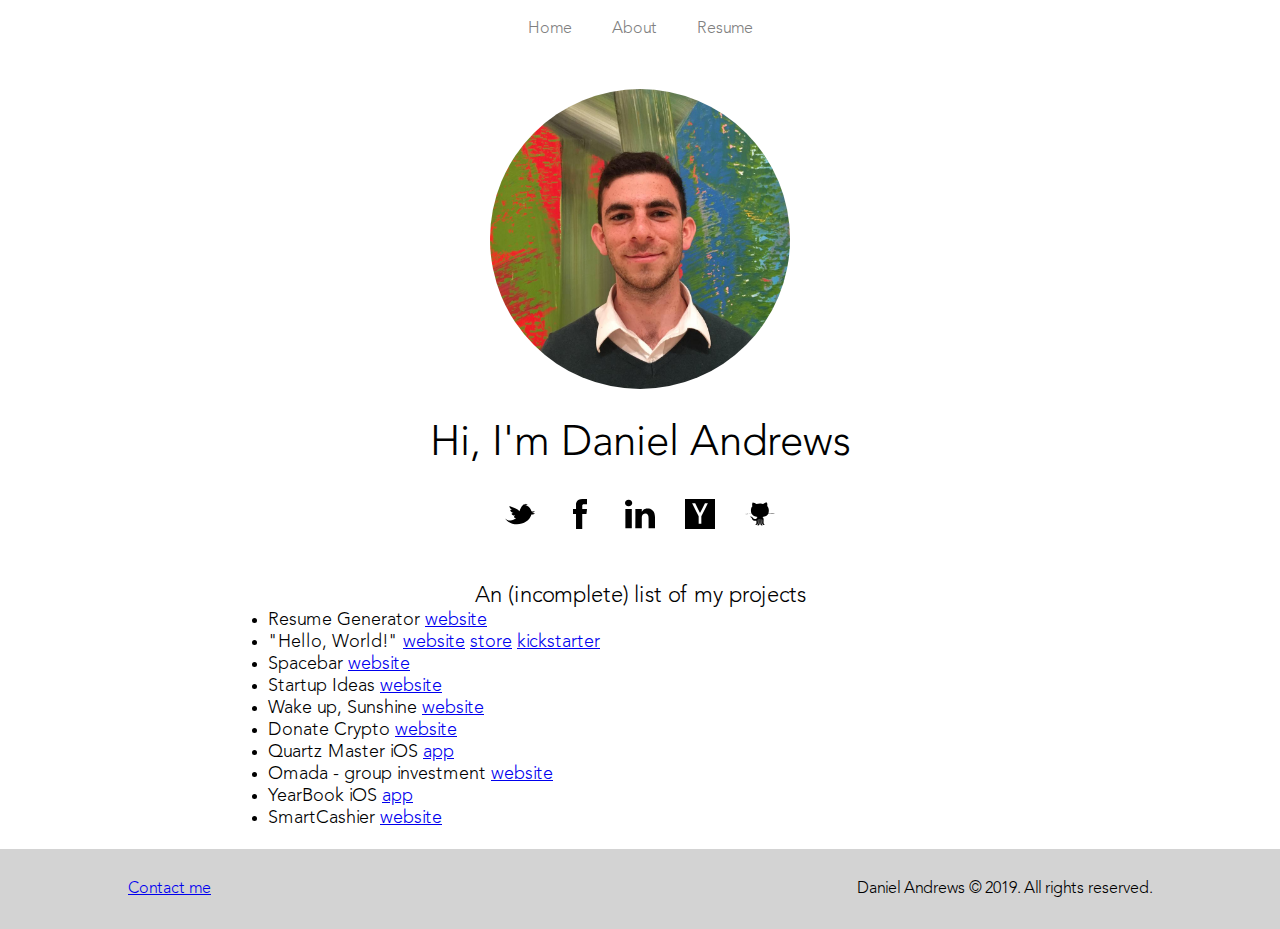
==== index.html @ 1b1275c8 "added nav, footer, and about page" ====
<!DOCTYPE html>
<html>
<head>
  <title>Daniel Andrews</title>
  <link rel="stylesheet" type="text/css" href="style.css">
</head>
<body>
  <div id="nav">
    <div><a href="./">Home</a></div>
    <div><a href="./about.html">About</a></div>
    <!-- <div><a href="./projects">Projects</a></div> -->
    <div><a href="./resume.pdf">Resume</a></div>
  </div>
  <div id="pp-container">
    <img src="./img/pp.jpg" id="pp">
  </div>
  <h1>Hi, I'm Daniel Andrews</h1>
  <div id="social">
    <a href="https://twitter.com/danielandrews43"><img src="./img/tw_icon.svg"></a>
    <a href="https://www.facebook.com/danielandrews43"><img src="./img/fb_icon.svg"></a>
    <a href="https://www.linkedin.com/in/daniel-andrews-965400111/"><img src="./img/li_icon.svg"></a>
    <a href="https://news.ycombinator.com/user?id=danielandrews43"><img src="./img/hn_icon.svg"></a>
    <a href="https://github.com/DanielAndrews43"><img src="./img/gh_icon.svg"></a>
  </div>
  <div id="projects">
    <h3>An (incomplete) list of my projects</h3>
    <ul>
      <li>Resume Generator <a href="http://www.buildresu.me/">website</a></li>
      <li>"Hello, World!" <a href="https://hellobook.io/">website</a> <a href="https://shop.hellobook.io/collections/frontpage">store</a> <a href="https://www.kickstarter.com/projects/2030045192/hello-world-coffee-table-book">kickstarter</a></li>
      <li>Spacebar <a href="https://space-bar.herokuapp.com/">website</a></li>
      <li>Startup Ideas <a href="https://ponzischeme.herokuapp.com/">website</a></li>
      <li>Wake up, Sunshine <a href="https://cwacofy.herokuapp.com/">website</a></li>
      <li>Donate Crypto <a href="https://donatecrypto.org/">website</a></li>
      <li>Quartz Master iOS <a href="https://itunes.apple.com/us/app/quartz-master-tile-app/id1322179673?mt=8">app</a></li>
      <li>Omada - group investment <a href="https://devpost.com/software/omada">website</a></li>
      <li>YearBook iOS <a href="https://itunes.apple.com/us/app/yearbook-photo-a-day/id1229001571?mt=8">app</a></li>
      <li>SmartCashier <a href="http://www.hackathon.io/smartcashier">website</a></li>
    </ul>
  </div>
  <div id="footer">
    <div id="footer-container">
      <div id="contact"><a href="mailto:danielandrews@berkeley.edu?Subject=Hello,%20World!" target="_top">Contact me</a></div>
      <div id="copyright">Daniel Andrews © 2019. All rights reserved.</div>
    </div>
  </div>
</body>
</html>
---- style.css ----
html, body, div, span, applet, object, iframe,
h1, h2, h3, h4, h5, h6, p, blockquote, pre,
a, abbr, acronym, address, big, cite, code,
del, dfn, em, img, ins, kbd, q, s, samp,
small, strike, strong, sub, sup, tt, var,
b, u, i, center,
dl, dt, dd, ol, ul, li,
fieldset, form, label, legend,
table, caption, tbody, tfoot, thead, tr, th, td,
article, aside, canvas, details, embed,
figure, figcaption, footer, header, hgroup,
menu, nav, output, ruby, section, summary,
time, mark, audio, video {
  margin: 0;
  padding: 0;
  border: 0;
  font-size: 100%;
  font: inherit;
  vertical-align: baseline; }

@font-face {
  font-family: "Avenir-Light";
  src: url(./avenir-light.ttf); }
#nav {
  display: flex;
  flex-direction: row;
  justify-content: center;
  font-family: avenir-light; }
  #nav div {
    padding: 20px; }
    #nav div a {
      color: gray;
      text-decoration: none; }
    #nav div a:hover {
      color: lightgray;
      text-decoration: underline; }

#pp-container {
  margin: 30px 0;
  width: 100%;
  display: flex;
  align-items: center;
  justify-content: center; }
  #pp-container #pp {
    max-width: 300px;
    max-height: 300px;
    width: 300px;
    height: 300px;
    border-radius: 50%; }

h1 {
  text-align: center;
  font-size: 42px;
  margin: 30px 0;
  font-family: avenir-light; }

#social {
  display: flex;
  flex-direction: row;
  align-items: center;
  justify-content: center;
  margin: 30px 0; }
  #social a {
    margin: 0 15px; }
    #social a img {
      height: 30px; }

#projects {
  display: flex;
  justify-content: center;
  align-items: center;
  flex-direction: column;
  font-family: avenir-light;
  padding: 20px; }
  #projects h3 {
    font-size: 22px; }
  #projects ul {
    width: 60%; }
    #projects ul li {
      font-size: 18px;
      width: 100%; }

#footer {
  width: 100%;
  height: 80px;
  background-color: lightgray;
  font-family: avenir-light;
  justify-content: center;
  align-items: center;
  display: flex; }
  #footer #footer-container {
    display: flex;
    flex-direction: row;
    justify-content: space-between;
    width: 80%;
    align-items: center; }

#content {
  margin: 0 auto;
  width: 80%;
  font-family: avenir-light; }

/*# sourceMappingURL=style.css.map */
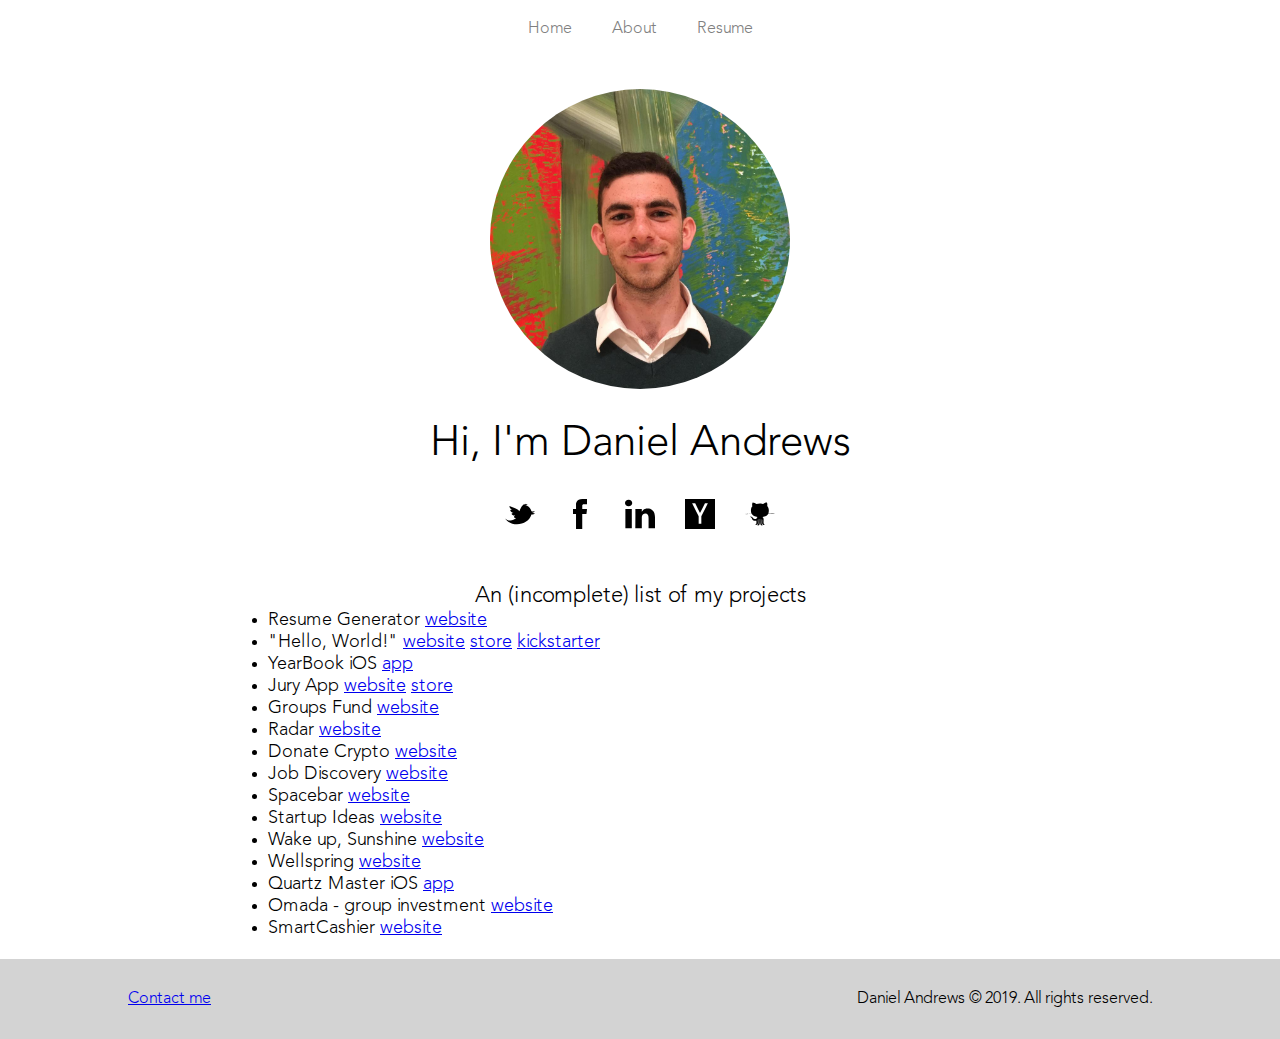
==== commit 45d33676: "added new jobs and link hover effects" ====
--- a/index.html
+++ b/index.html
@@ -27,13 +27,18 @@
     <ul>
       <li>Resume Generator <a href="http://www.buildresu.me/">website</a></li>
       <li>"Hello, World!" <a href="https://hellobook.io/">website</a> <a href="https://shop.hellobook.io/collections/frontpage">store</a> <a href="https://www.kickstarter.com/projects/2030045192/hello-world-coffee-table-book">kickstarter</a></li>
+      <li>YearBook iOS <a href="https://itunes.apple.com/us/app/yearbook-photo-a-day/id1229001571?mt=8">app</a></li>
+      <li>Jury App <a href="http://www.getjuryapp.com/">website</a> <a href="https://gumroad.com/l/jury-app">store</a></li>
+      <li>Groups Fund <a href="http://groupsfund-frontend.herokuapp.com/">website</a></li>
+      <li>Radar <a href="https://checkradar.io/">website</a></li>
+      <li>Donate Crypto <a href="https://donatecrypto.org/">website</a></li>
+      <li>Job Discovery <a href="https://jobdiscovery.herokuapp.com/">website</a></li>
       <li>Spacebar <a href="https://space-bar.herokuapp.com/">website</a></li>
       <li>Startup Ideas <a href="https://ponzischeme.herokuapp.com/">website</a></li>
       <li>Wake up, Sunshine <a href="https://cwacofy.herokuapp.com/">website</a></li>
-      <li>Donate Crypto <a href="https://donatecrypto.org/">website</a></li>
+      <li>Wellspring <a href="http://www.wellspringind.org/">website</a></li>
       <li>Quartz Master iOS <a href="https://itunes.apple.com/us/app/quartz-master-tile-app/id1322179673?mt=8">app</a></li>
       <li>Omada - group investment <a href="https://devpost.com/software/omada">website</a></li>
-      <li>YearBook iOS <a href="https://itunes.apple.com/us/app/yearbook-photo-a-day/id1229001571?mt=8">app</a></li>
       <li>SmartCashier <a href="http://www.hackathon.io/smartcashier">website</a></li>
     </ul>
   </div>
--- a/style.css
+++ b/style.css
@@ -79,6 +79,9 @@
     #projects ul li {
       font-size: 18px;
       width: 100%; }
+      #projects ul li a:hover {
+        opacity: 0.9;
+        text-decoration: none; }
 
 #footer {
   width: 100%;
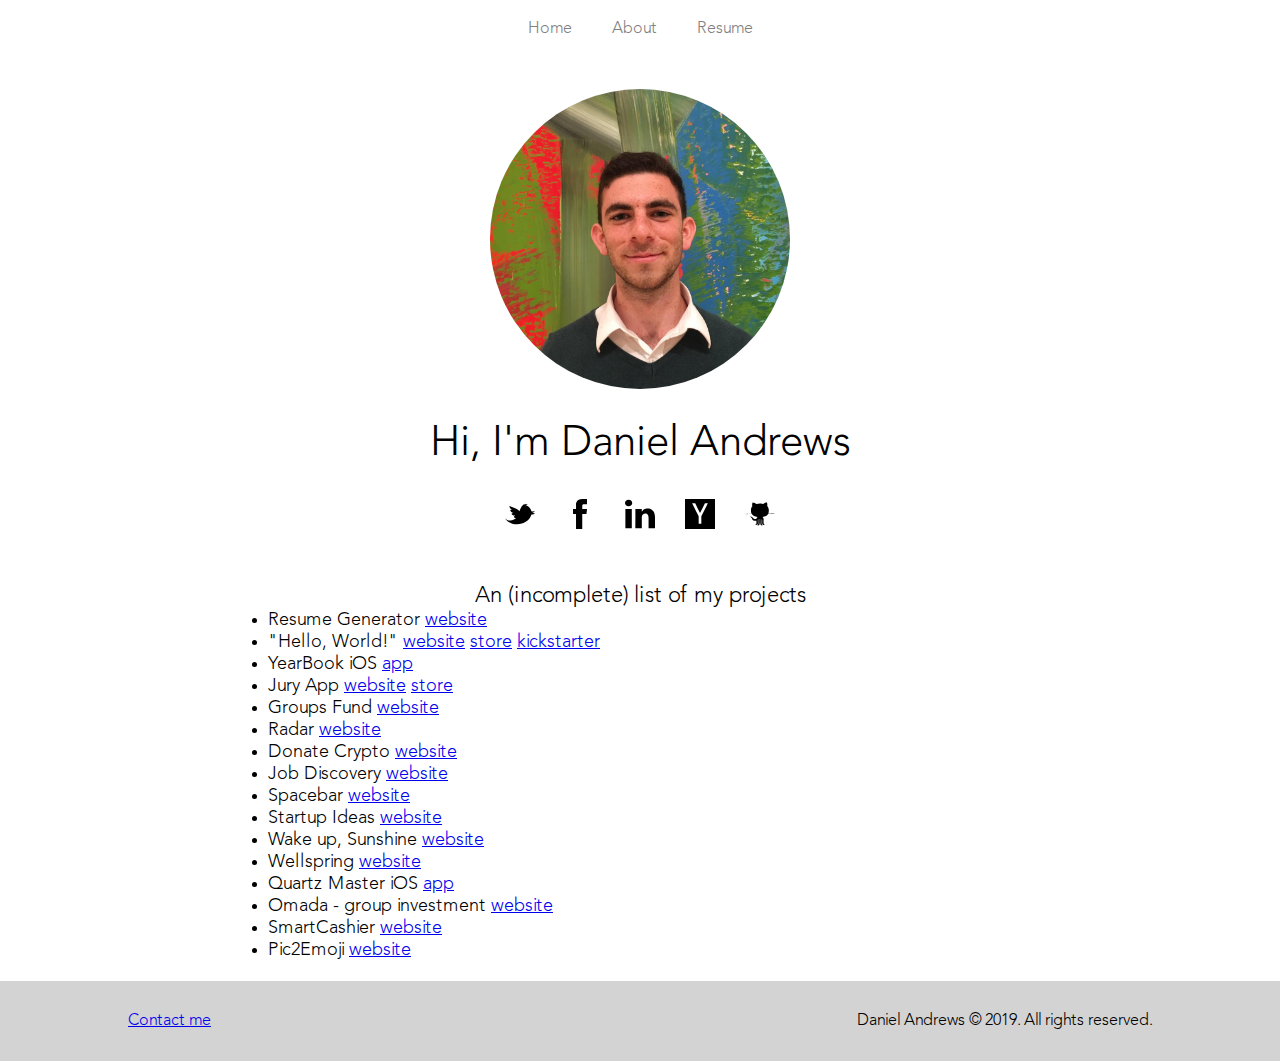
==== commit e3226862: "added emojify" ====
--- a/index.html
+++ b/index.html
@@ -40,6 +40,7 @@
       <li>Quartz Master iOS <a href="https://itunes.apple.com/us/app/quartz-master-tile-app/id1322179673?mt=8">app</a></li>
       <li>Omada - group investment <a href="https://devpost.com/software/omada">website</a></li>
       <li>SmartCashier <a href="http://www.hackathon.io/smartcashier">website</a></li>
+      <li>Pic2Emoji <a href="https://pic2emoji.herokuapp.com">website</a></li>
     </ul>
   </div>
   <div id="footer">
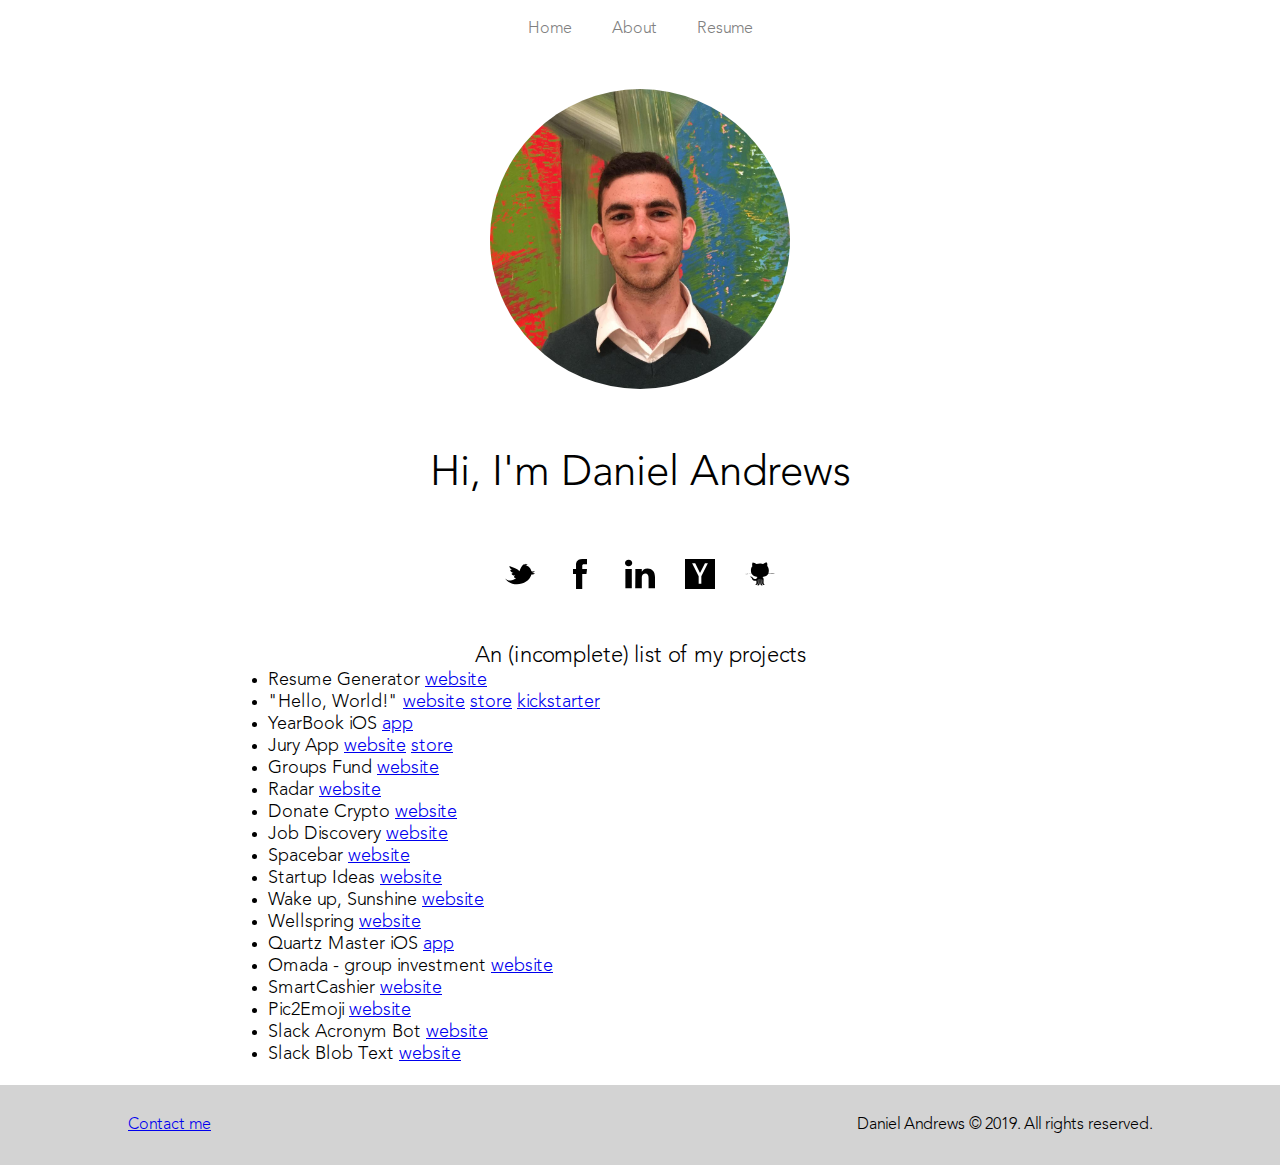
==== commit 897ae372: "Added Slack links, updated resume, and updated footer positioning" ====
--- a/index.html
+++ b/index.html
@@ -41,6 +41,8 @@
       <li>Omada - group investment <a href="https://devpost.com/software/omada">website</a></li>
       <li>SmartCashier <a href="http://www.hackathon.io/smartcashier">website</a></li>
       <li>Pic2Emoji <a href="https://pic2emoji.herokuapp.com">website</a></li>
+      <li>Slack Acronym Bot <a href="https://slack.com/apps/AKCHPAYCC-acronym-bot">website</a></li>
+      <li>Slack Blob Text <a href="http://blobtext.herokuapp.com/">website</a></li>
     </ul>
   </div>
   <div id="footer">
--- a/style.css
+++ b/style.css
@@ -21,6 +21,12 @@
 @font-face {
   font-family: "Avenir-Light";
   src: url(./avenir-light.ttf); }
+body {
+  min-height: 100vh;
+  display: flex;
+  flex-direction: column;
+  justify-content: space-between; }
+
 #nav {
   display: flex;
   flex-direction: row;
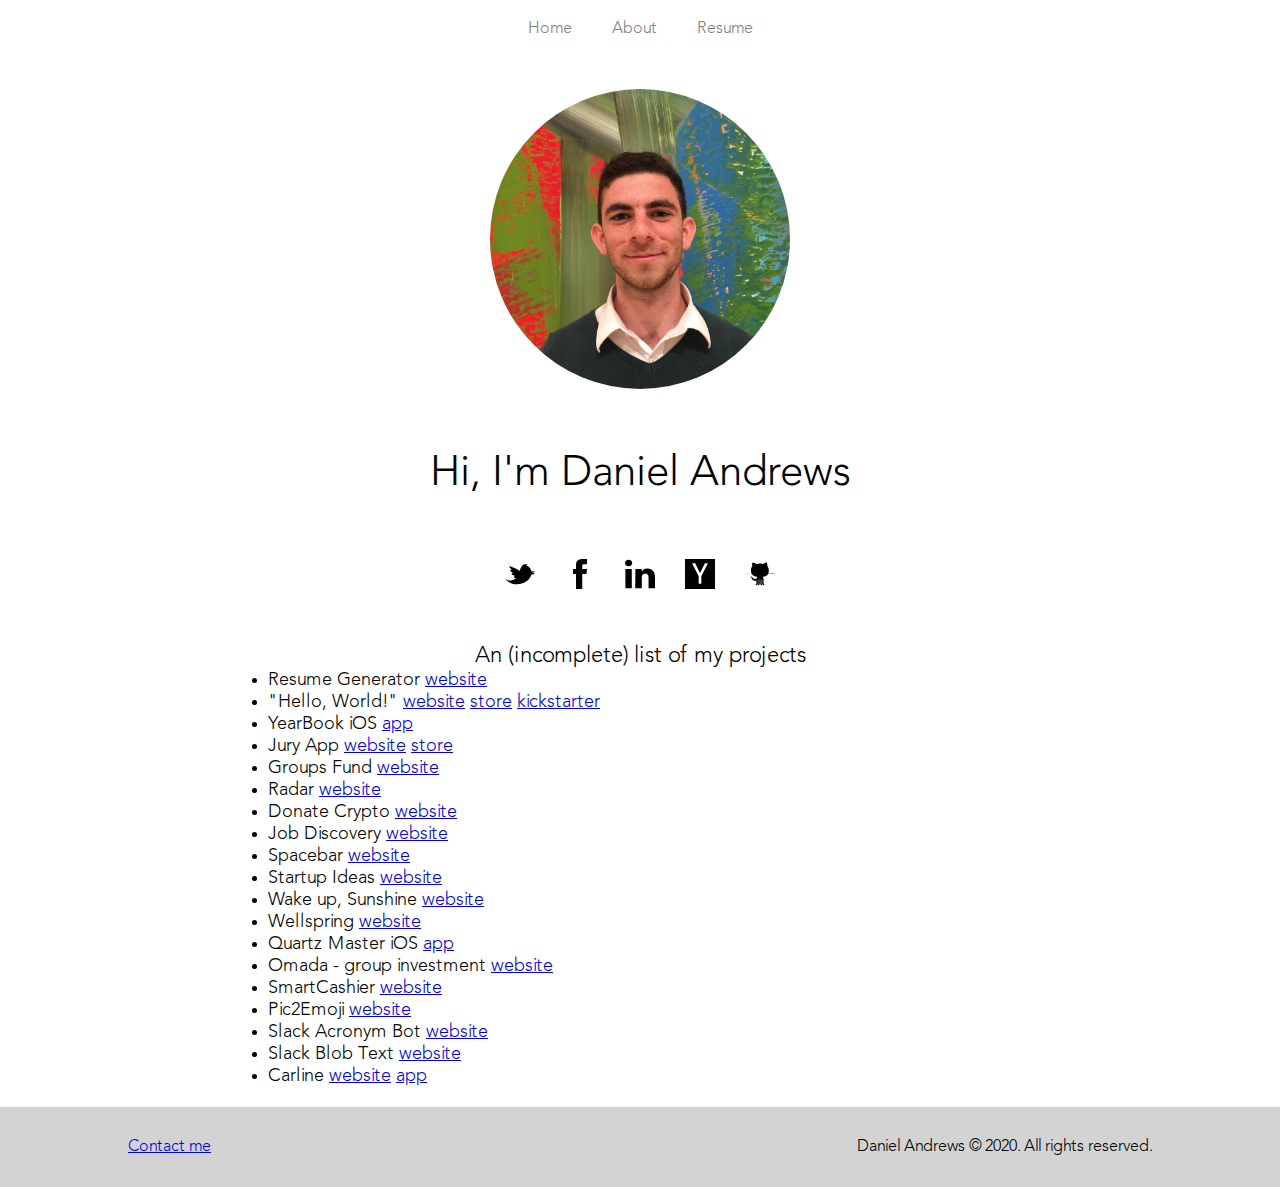
==== commit 6c4594f5: "updated for may 2020" ====
--- a/index.html
+++ b/index.html
@@ -43,12 +43,13 @@
       <li>Pic2Emoji <a href="https://pic2emoji.herokuapp.com">website</a></li>
       <li>Slack Acronym Bot <a href="https://slack.com/apps/AKCHPAYCC-acronym-bot">website</a></li>
       <li>Slack Blob Text <a href="http://blobtext.herokuapp.com/">website</a></li>
+      <li>Carline <a href="https://www.getcarline.com/">website</a> <a href="https://apps.apple.com/us/app/carline-school-management/id1486661197">app</a></li>
     </ul>
   </div>
   <div id="footer">
     <div id="footer-container">
-      <div id="contact"><a href="mailto:danielandrews@berkeley.edu?Subject=Hello,%20World!" target="_top">Contact me</a></div>
-      <div id="copyright">Daniel Andrews © 2019. All rights reserved.</div>
+      <div id="contact"><a href="mailto:danielandrews43@gmail.com?Subject=Hello,%20World!" target="_top">Contact me</a></div>
+      <div id="copyright">Daniel Andrews © 2020. All rights reserved.</div>
     </div>
   </div>
 </body>
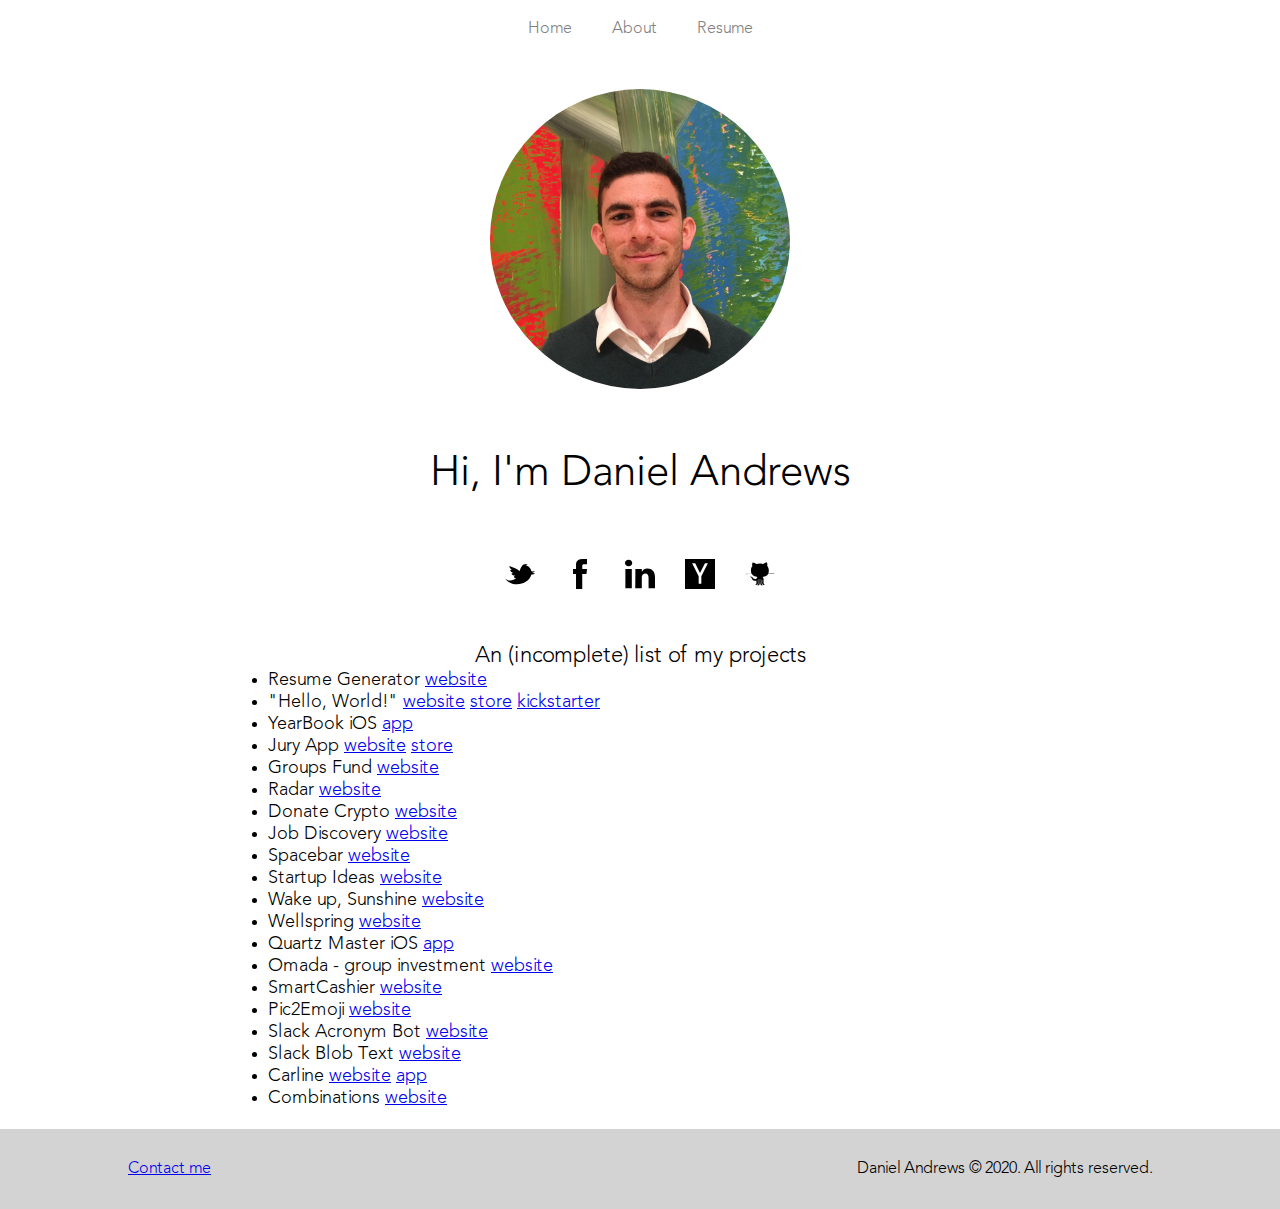
==== commit 48be9210: "added combinations" ====
--- a/index.html
+++ b/index.html
@@ -44,6 +44,7 @@
       <li>Slack Acronym Bot <a href="https://slack.com/apps/AKCHPAYCC-acronym-bot">website</a></li>
       <li>Slack Blob Text <a href="http://blobtext.herokuapp.com/">website</a></li>
       <li>Carline <a href="https://www.getcarline.com/">website</a> <a href="https://apps.apple.com/us/app/carline-school-management/id1486661197">app</a></li>
+      <li>Combinations <a href="https://word-combinations.herokuapp.com/">website</a></li>
     </ul>
   </div>
   <div id="footer">
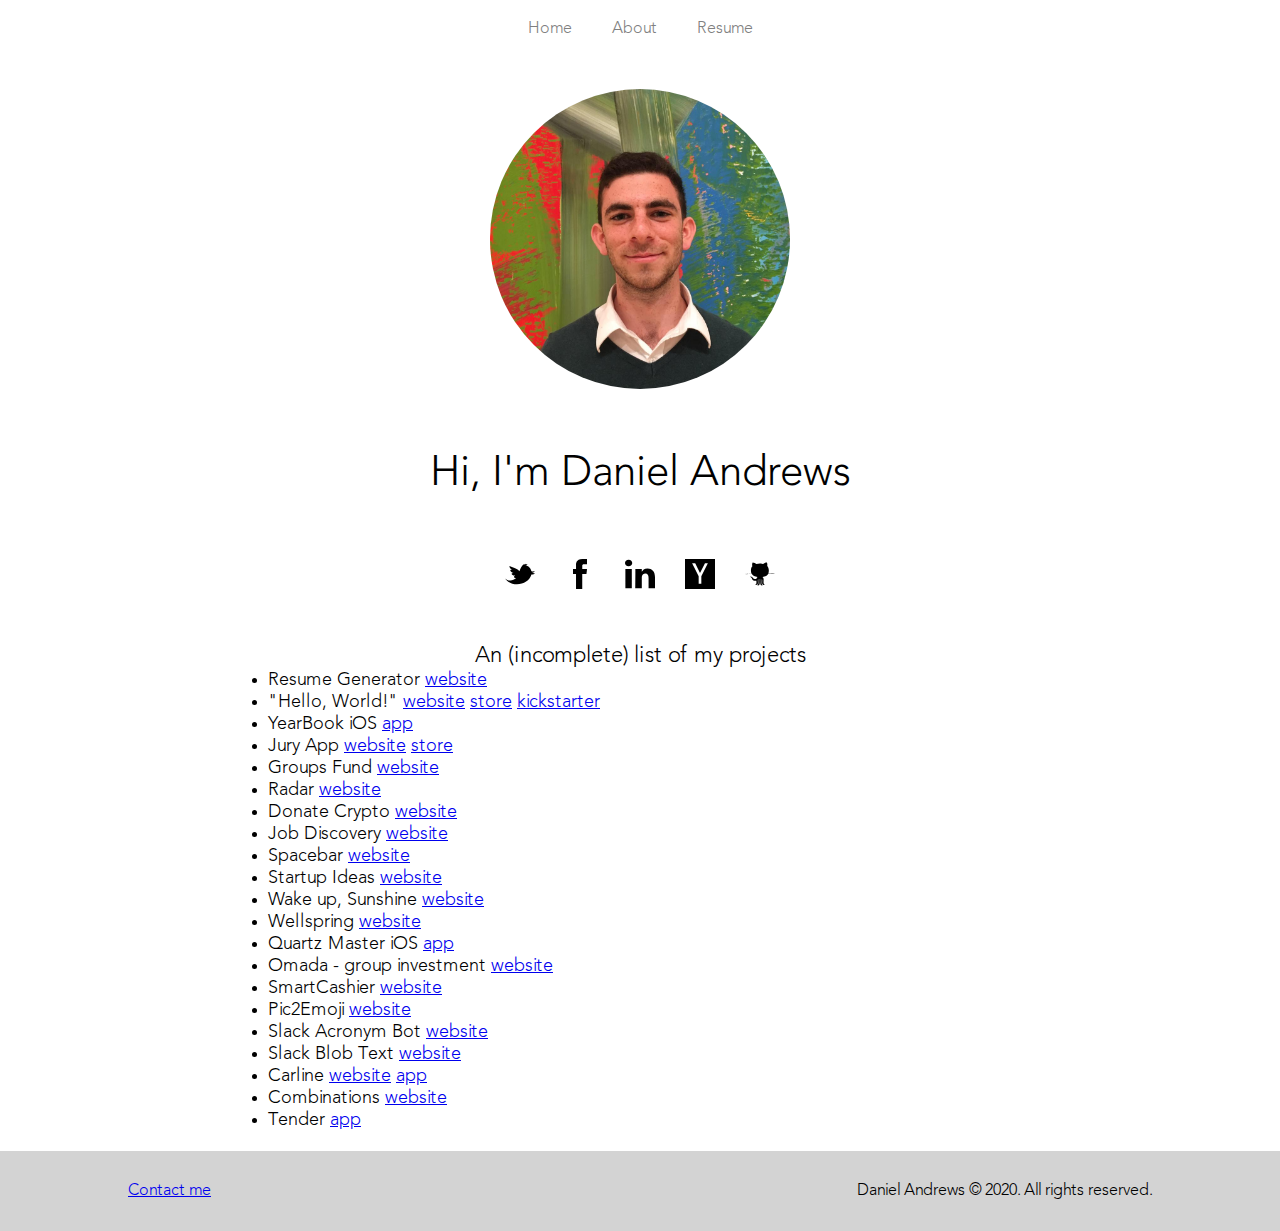
==== commit 72f07301: "added tender" ====
--- a/index.html
+++ b/index.html
@@ -45,6 +45,7 @@
       <li>Slack Blob Text <a href="http://blobtext.herokuapp.com/">website</a></li>
       <li>Carline <a href="https://www.getcarline.com/">website</a> <a href="https://apps.apple.com/us/app/carline-school-management/id1486661197">app</a></li>
       <li>Combinations <a href="https://word-combinations.herokuapp.com/">website</a></li>
+      <li>Tender <a href="https://apps.apple.com/us/app/tender-delivery/id1504183241">app</a></li>
     </ul>
   </div>
   <div id="footer">
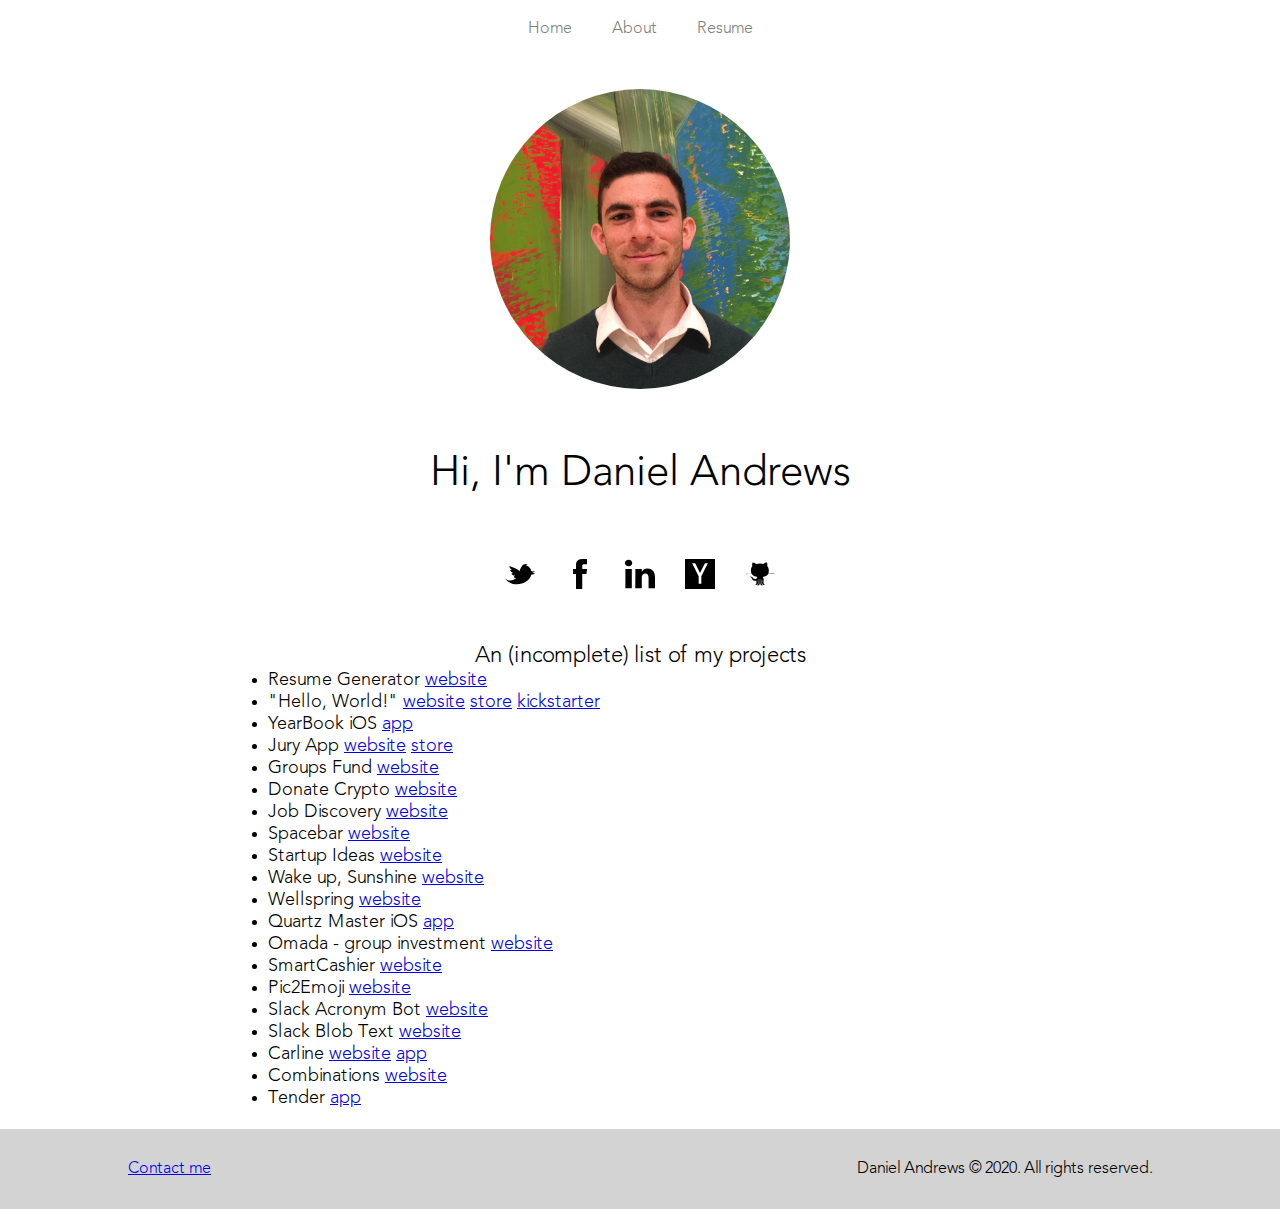
==== commit 34def7e7: "Update about" ====
--- a/index.html
+++ b/index.html
@@ -30,7 +30,6 @@
       <li>YearBook iOS <a href="https://itunes.apple.com/us/app/yearbook-photo-a-day/id1229001571?mt=8">app</a></li>
       <li>Jury App <a href="http://www.getjuryapp.com/">website</a> <a href="https://gumroad.com/l/jury-app">store</a></li>
       <li>Groups Fund <a href="http://groupsfund-frontend.herokuapp.com/">website</a></li>
-      <li>Radar <a href="https://checkradar.io/">website</a></li>
       <li>Donate Crypto <a href="https://donatecrypto.org/">website</a></li>
       <li>Job Discovery <a href="https://jobdiscovery.herokuapp.com/">website</a></li>
       <li>Spacebar <a href="https://space-bar.herokuapp.com/">website</a></li>
